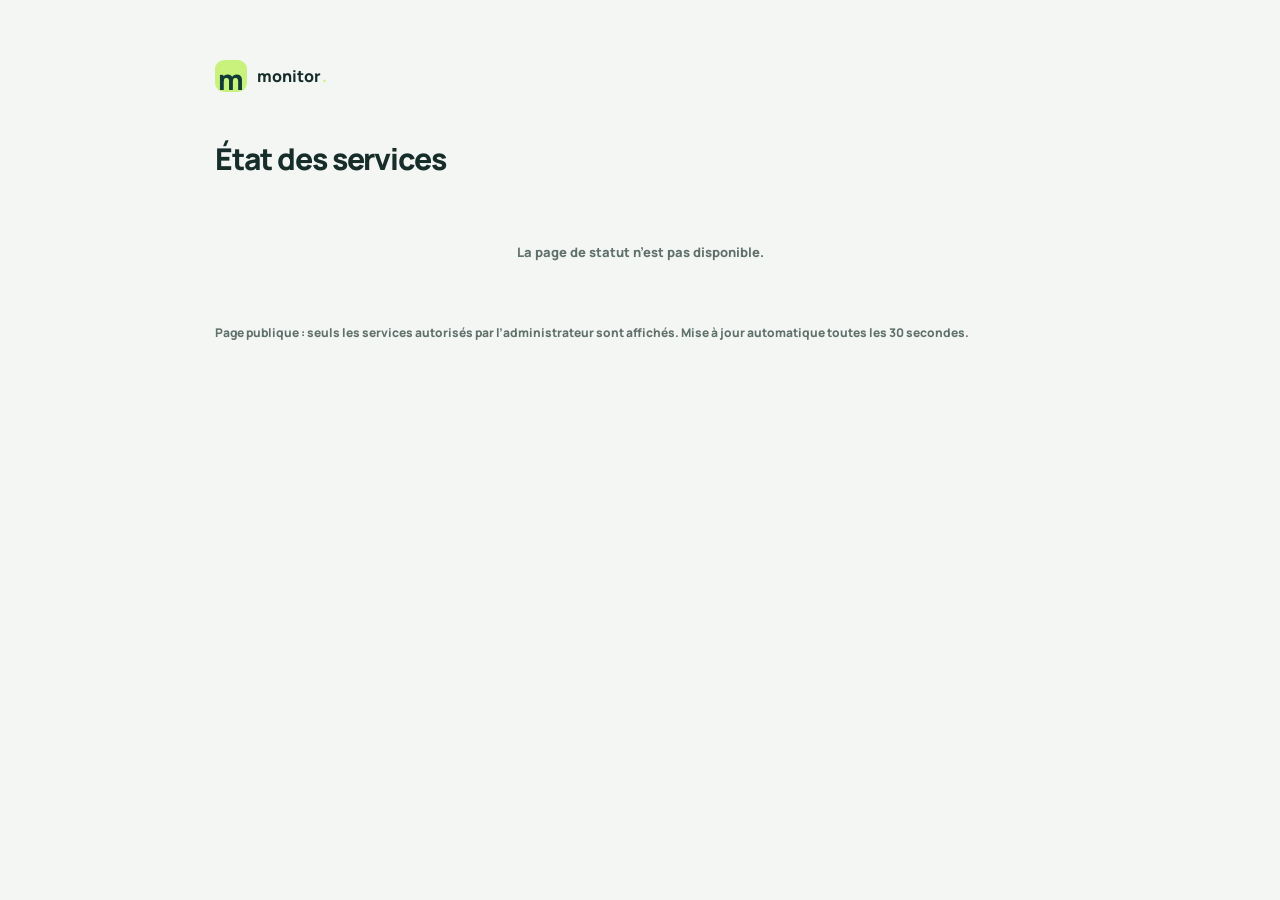
==== static/status.html @ 10bea9ff "Monitor Clubika: supervision of the server, containers, services and apps Private monitoring app (Fa" ====
<!doctype html>
<html lang="fr"><head><meta charset="utf-8"><meta name="viewport" content="width=device-width,initial-scale=1"><title>État des services · Clubika</title><link rel="icon" href="/static/mark.svg" type="image/svg+xml"><link rel="stylesheet" href="/static/style.css"><script src="/static/status.js" defer></script></head>
<body><main class="public-shell"><div class="public-brand"><span class="brand-mark">m</span> monitor<span class="brand-dot">.</span></div><h1 id="title">État des services</h1><div id="summary" class="notice" hidden></div><div id="list"><div class="empty">Chargement…</div></div><p>Page publique : seuls les services autorisés par l’administrateur sont affichés. Mise à jour automatique toutes les 30 secondes.</p></main></body></html>
---- static/style.css ----
@font-face{font-family:Manrope;src:url('/static/manrope.woff2') format('woff2');font-weight:200 800;font-display:swap}
:root{--bg:#f4f6f4;--surface:#fff;--text:#172d2a;--muted:#60716c;--line:#dce5df;--accent:#087559;--accent-soft:#e7f4ec;--red:#b93838;--red-soft:#fceaea;--amber:#8b5d05;--sidebar:#113a35;--radius:14px;color-scheme:light;font-family:Manrope,system-ui,sans-serif;font-size:14px;--chart:#087559;--chart2:#4d79bc}
:root[data-theme=dark]{--bg:#10211f;--surface:#172d29;--text:#e0ede5;--muted:#a2b8ad;--line:#30483e;--accent:#a9d978;--accent-soft:#294337;--red:#ffaaaa;--red-soft:#4d292b;--amber:#edc675;--sidebar:#0b1917;--chart:#a9d978;--chart2:#8cb3ee;color-scheme:dark}
*{box-sizing:border-box}body{margin:0;background:var(--bg);color:var(--text)}[hidden]{display:none!important}button,input,select,textarea{font:inherit}button,a,input,select,textarea{-webkit-tap-highlight-color:transparent}button,a{touch-action:manipulation}button{cursor:pointer}button:disabled{opacity:.5;cursor:wait}a{color:var(--accent);text-underline-offset:4px}::selection{background:#c9f27c;color:#113a35}*:focus-visible{outline:3px solid #5395d7;outline-offset:3px}input,textarea{caret-color:var(--accent)}*{scrollbar-width:thin;scrollbar-color:var(--muted) var(--bg)}h1,h2,h3,p{margin:0}h1,h2,h3{text-wrap:balance}h1{font-size:30px;letter-spacing:-.035em;font-weight:750;line-height:1.25}h2{font-size:18px;letter-spacing:-.02em}h3{font-size:15px}button{border:1px solid var(--line);background:var(--surface);color:var(--text);border-radius:8px;padding:9px 13px;display:inline-flex;align-items:center;gap:8px;font-weight:650;transition:background .15s}button:hover{background:var(--accent-soft)}button.primary,.primary{background:var(--accent);color:var(--surface);border-color:var(--accent)}:root[data-theme=dark] button.primary{color:#113a35}button.danger{color:var(--red)}svg.icon{width:19px;height:19px;fill:none;stroke:currentColor;stroke-width:1.7;stroke-linecap:round;stroke-linejoin:round;flex-shrink:0}.icon-button{padding:7px;border:0;background:transparent}.muted{color:var(--muted)}small{font-size:11px}.sidebar{width:232px;background:var(--sidebar);color:#c9dcd0;position:fixed;inset:0 auto 0 0;display:flex;flex-direction:column;padding:32px 18px 20px;z-index:30}.wordmark{font-size:29px;letter-spacing:-.035em;text-decoration:none;display:flex;align-items:center;color:#fff;font-weight:750;gap:10px}.brand-mark{display:inline-grid;place-items:center;background:#c9f27c;color:#123b35;width:32px;height:32px;border-radius:9px;font-size:28px;font-weight:800;letter-spacing:-.08em;padding-right:3px}.brand-dot{color:#c9f27c;margin-left:-9px}.workspace{display:flex;align-items:center;gap:11px;padding:14px 11px;margin:32px 0 24px;border:1px solid #3b5b50;border-radius:10px;font-weight:650}.workspace small{display:block;color:#a9c2b5;font-weight:400;margin-top:4px}.workspace-icon{background:#2d5147;width:31px;height:34px;display:grid;place-items:center;border-radius:6px;color:#c9f27c}.workspace .status-dot{margin-left:auto}nav{display:flex;flex-direction:column;gap:6px}.sidebar nav a,.sidebar-link,.sidebar-bottom>a{color:#b9d0c3;display:flex;align-items:center;gap:11px;text-decoration:none;border:0;padding:11px 12px;border-radius:7px;font-size:12px;background:transparent;font-weight:550}.sidebar a:hover,.sidebar-link:hover{background:#244c40;color:#fff}.sidebar a.active{background:#c9f27c;color:#183a2f;font-weight:750}.sidebar-bottom{margin-top:auto;padding-top:30px}.sidebar-link{width:100%}.host-stamp{display:flex;align-items:center;gap:8px;font-size:10px;margin:24px 12px 10px;padding-top:20px;border-top:1px solid #3b5b50;overflow-wrap:anywhere}.status-dot{width:7px;height:7px;border-radius:50%;background:#79bd70;display:inline-block;flex-shrink:0}.status-dot.bad{background:#ef8d8d}.main-shell{margin-left:232px}.topbar{height:76px;background:var(--surface);border-bottom:1px solid var(--line);padding:0 36px;display:flex;align-items:center;justify-content:space-between;gap:15px}.breadcrumb{font-size:12px;color:var(--muted);display:flex;gap:13px;align-items:center}.breadcrumb span:last-child{color:var(--text);font-weight:600}.topbar-right{display:flex;align-items:center;gap:22px}.connection{display:flex;align-items:center;gap:7px;color:var(--accent);font-size:11px}time{font-size:11px;color:var(--muted);font-variant-numeric:tabular-nums}.avatar{width:32px;height:32px;display:grid;place-items:center;background:var(--accent-soft);color:var(--accent);border-radius:50%;font-weight:700;font-size:12px}#menu{display:none}main{max-width:1600px;margin:auto;padding:34px 36px}.page-heading{display:flex;justify-content:space-between;align-items:center;gap:20px;margin-bottom:28px}.page-heading p{color:var(--muted);font-size:12px;margin-top:9px;line-height:1.6}.page-heading button{font-size:12px}#page-actions{display:flex;gap:8px;align-items:center}select{border:1px solid var(--line);border-radius:7px;background:var(--surface);padding:9px 10px;color:var(--text);max-width:100%}.health-strip{display:flex;gap:16px;align-items:center;padding:18px 22px;background:var(--accent-soft);border-radius:12px;margin-bottom:24px}.health-strip.warning{background:var(--red-soft)}.health-symbol{width:35px;height:35px;border-radius:50%;background:var(--accent);color:var(--surface);display:grid;place-items:center;flex-shrink:0}.health-strip.warning .health-symbol{background:var(--red)}.health-strip h2{font-size:14px}.health-strip p{font-size:11px;color:var(--muted);margin-top:4px}.health-strip .right{margin-left:auto;font-size:11px;color:var(--muted);white-space:nowrap}.metric-grid{display:grid;grid-template-columns:repeat(4,minmax(0,1fr));background:var(--surface);border:1px solid var(--line);border-radius:var(--radius);margin-bottom:24px}.metric{padding:21px 22px;border-right:1px solid var(--line);min-width:0}.metric:last-child{border:0}.metric-label{font-size:11px;color:var(--muted);display:flex;align-items:center;justify-content:space-between;gap:8px}.metric-value{font-size:29px;font-weight:750;letter-spacing:-.03em;font-variant-numeric:tabular-nums;margin:9px 0 5px;white-space:nowrap}.metric-value small{font-size:13px;font-weight:500;letter-spacing:0}.metric-note{font-size:10px;color:var(--muted);line-height:1.6}.meter{height:4px;background:var(--line);margin-top:14px;border-radius:3px;overflow:hidden}.meter span{display:block;height:100%;background:var(--accent);border-radius:3px}.meter span.high{background:var(--red)}.dashboard-grid{display:grid;grid-template-columns:minmax(0,1.45fr) minmax(300px,1fr);gap:24px;margin-bottom:24px}.panel{background:var(--surface);border:1px solid var(--line);border-radius:var(--radius);min-width:0;overflow:hidden}.panel-heading{display:flex;align-items:center;justify-content:space-between;gap:12px;padding:20px 22px 16px}.panel-heading h2{font-size:14px}.panel-heading a{font-size:10px;text-decoration:none}.panel-heading p{font-size:11px;color:var(--muted);margin-top:5px}.panel-heading .tag{font-size:10px}.chart-wrap{padding:0 18px 12px}.chart{width:100%;height:200px;display:block;overflow:visible}.chart text{fill:var(--muted);font-size:10px;font-family:inherit;font-variant-numeric:tabular-nums}.chart .grid-line{stroke:var(--line);stroke-width:1}.chart .plot{stroke:var(--chart);stroke-width:2;fill:none;stroke-linecap:round;stroke-linejoin:round}.chart .plot.secondary{stroke:var(--chart2)}.chart .area{fill:var(--accent-soft)}.legend{display:flex;gap:18px;align-items:center;font-size:10px;color:var(--muted);padding:0 22px 16px}.legend span{display:flex;align-items:center;gap:6px}.legend i{width:7px;height:7px;background:var(--chart);border-radius:2px}.legend span:last-child i{background:var(--chart2)}.mini-list{padding:0 22px}.mini-row{display:flex;align-items:center;gap:12px;padding:14px 0;border-top:1px solid var(--line);font-size:11px}.mini-row:first-child{border-top:0}.mini-row .right{margin-left:auto;white-space:nowrap;color:var(--muted);font-variant-numeric:tabular-nums}.mini-row strong{display:block;font-size:11px}.mini-row small{color:var(--muted);font-size:10px;display:block;margin-top:5px}.badge{display:inline-flex;align-items:center;gap:5px;background:var(--accent-soft);color:var(--accent);padding:4px 7px;border-radius:5px;font-size:10px;font-weight:650;white-space:nowrap}.badge.down{color:var(--red);background:var(--red-soft)}.badge.pending,.badge.maintenance{background:var(--bg);color:var(--amber)}.badge.paused{background:var(--bg);color:var(--muted)}.badge .status-dot{width:5px;height:5px;background:currentColor}.table-wrap{overflow:auto}.data-table{width:100%;border-collapse:collapse;text-align:left;white-space:nowrap;font-size:11px}.data-table th{font-size:10px;color:var(--muted);font-weight:500;padding:12px 20px;background:var(--bg);border-block:1px solid var(--line)}.data-table td{padding:16px 20px;border-bottom:1px solid var(--line);font-variant-numeric:tabular-nums}.data-table tr:last-child td{border-bottom:0}.data-table td small{display:block;margin-top:5px;color:var(--muted);font-size:10px;max-width:240px;overflow:hidden;text-overflow:ellipsis}.data-table tbody tr:hover{background:var(--bg)}.data-table .name-button{border:0;padding:0;font-size:11px;background:transparent;text-align:left;color:var(--text)}.name-button:hover{text-decoration:underline}.actions-cell{display:flex;gap:4px;align-items:center}.actions-cell button{font-size:10px;padding:5px 7px}.uptime-bar{display:flex;gap:2px;width:116px;height:19px;align-items:end}.uptime-bar i{flex:1;background:var(--accent);height:100%;border-radius:2px;opacity:.7}.uptime-bar i.bad{background:var(--red)}.uptime-bar i.unknown{background:var(--line)}.toolbar{display:flex;align-items:center;gap:12px;margin-bottom:20px;flex-wrap:wrap}.toolbar input{max-width:310px;margin:0}.toolbar .muted{font-size:11px;margin-left:auto}.empty{text-align:center;padding:48px 24px;color:var(--muted);font-size:13px;line-height:1.8}.empty svg{display:block;margin:0 auto 12px}.empty a{display:block}.notice{padding:13px 17px;background:var(--accent-soft);color:var(--accent);border-radius:9px;margin-bottom:18px;font-size:12px;line-height:1.7}.notice.error{background:var(--red-soft);color:var(--red)}.error{color:var(--red);font-size:12px;line-height:1.6}.split-grid{display:grid;grid-template-columns:repeat(2,minmax(0,1fr));gap:24px;margin-bottom:24px}.core-grid{display:grid;grid-template-columns:repeat(auto-fit,minmax(100px,1fr));gap:18px;padding:22px}.core-grid .meter{margin-top:8px}.core-grid span{font-size:11px;color:var(--muted)}.core-grid strong{float:right;color:var(--text);font-variant-numeric:tabular-nums}.spec-list{padding:4px 22px 20px}.spec-list>div{display:flex;justify-content:space-between;gap:20px;padding:12px 0;border-bottom:1px solid var(--line);font-size:11px}.spec-list>div:last-child{border:0}.spec-list span{color:var(--muted)}.spec-list strong{font-weight:600;overflow-wrap:anywhere;text-align:right}.disk-item{padding:0 22px 20px}.disk-item p{display:flex;justify-content:space-between;font-size:11px;margin-bottom:6px;gap:12px}.disk-item small{color:var(--muted)}label{display:flex;flex-direction:column;gap:7px;font-size:12px;font-weight:600;margin-bottom:17px}input,textarea{width:100%;padding:10px 12px;background:var(--surface);color:var(--text);border:1px solid var(--line);border-radius:7px;min-height:41px}input::placeholder,textarea::placeholder{color:var(--muted);opacity:1}input[type=checkbox]{width:16px;height:16px;min-height:0;accent-color:var(--accent)}label.check-label{flex-direction:row;align-items:center;font-weight:500}.form-grid{display:grid;grid-template-columns:repeat(2,minmax(0,1fr));gap:0 18px}.form-grid .full{grid-column:1/-1}.form-help{font-size:11px;color:var(--muted);line-height:1.7;margin:-6px 0 18px}.form-actions{display:flex;gap:10px;align-items:center;margin-top:10px}.settings-section{padding:22px;margin-bottom:24px}.settings-section h2{margin-bottom:8px}.settings-section>p{font-size:12px;color:var(--muted);margin-bottom:22px;line-height:1.7}.settings-section h3{margin:24px 0 16px;border-top:1px solid var(--line);padding-top:22px}.settings-columns{display:grid;grid-template-columns:minmax(0,1.5fr) minmax(260px,1fr);gap:24px}.settings-aside p{font-size:11px;line-height:1.8;margin-bottom:16px}.settings-aside a,.settings-aside button{font-size:11px;margin-bottom:10px}.button-link{display:inline-flex;gap:8px;align-items:center;text-decoration:none;border:1px solid var(--line);border-radius:7px;padding:9px 12px;color:var(--text);font-weight:600;background:var(--surface)}.button-link:hover{background:var(--accent-soft)}dialog{border:1px solid var(--line);border-radius:16px;padding:0;background:var(--surface);color:var(--text);width:650px;max-width:calc(100vw - 32px);max-height:90vh;box-shadow:0 20px 70px #00170f33}dialog::backdrop{background:#061f1aaa}.dialog-heading{display:flex;align-items:center;justify-content:space-between;padding:22px 24px;border-bottom:1px solid var(--line);position:sticky;top:0;background:var(--surface);z-index:1}#dialog-body{padding:24px}.detail-summary{display:flex;align-items:center;gap:16px;margin-bottom:20px}.detail-summary>div{flex:1}.detail-summary p{font-size:11px;color:var(--muted);margin-top:6px;overflow-wrap:anywhere}.detail-actions{display:flex;gap:8px;flex-wrap:wrap;margin:20px 0}.detail-actions button{font-size:11px}.code-value{font-family:monospace;overflow-wrap:anywhere;white-space:pre-wrap;background:var(--bg);padding:13px;border-radius:7px;font-size:11px;margin-bottom:15px;user-select:all}#toast{position:fixed;right:26px;bottom:24px;max-width:calc(100vw - 48px);background:var(--text);color:var(--surface);padding:14px 20px;border-radius:9px;z-index:100;font-size:12px;box-shadow:0 6px 26px #00170f26}footer{display:flex;gap:18px;align-items:center;font-size:10px;color:var(--muted);padding:30px 0 4px}footer a{margin-left:auto;text-decoration:none}footer span{font-size:9px}.login-view{display:grid;grid-template-columns:1fr 1fr;min-height:100vh}.login-brand{padding:60px 70px;background:#113a35;color:#f2f9ef;position:relative;display:flex;flex-direction:column;justify-content:center}.login-brand .wordmark{position:absolute;top:46px;left:70px}.login-brand h1{font-size:54px;font-weight:700;letter-spacing:-.04em;line-height:1.2;margin-bottom:25px}.login-brand p{font-size:14px;color:#b9d0c3;line-height:1.9;max-width:360px}.login-line{margin-top:60px;width:100%;max-width:500px}.login-line svg{width:100%;stroke:#c9f27c;fill:none;stroke-width:2}.login-brand>small{position:absolute;bottom:36px;left:70px;color:#b9d0c3;font-size:10px;letter-spacing:.12em}.login-form-wrap{display:flex;align-items:center;justify-content:center;padding:50px 30px}.login-form-wrap form{width:100%;max-width:350px}.login-form-wrap h2{font-size:26px}.login-form-wrap form>p:first-of-type{font-size:12px;margin:13px 0 34px;line-height:1.7}.login-form-wrap button{width:100%;justify-content:space-between;padding:12px 16px;margin-top:12px}.login-help{font-size:10px;color:var(--muted);text-align:center;margin-top:25px}.public-shell{max-width:900px;margin:0 auto;padding:60px 25px}.public-brand{display:flex;align-items:center;gap:10px;margin-bottom:48px;font-size:16px;font-weight:700}.public-shell h1{margin-bottom:15px}.public-shell .panel{margin-top:24px}.public-shell>p{color:var(--muted);font-size:12px;margin-top:12px}.public-shell footer{justify-content:space-between}.subheading{margin:28px 0 16px}.network-list{padding:0 22px}.network-list .mini-row strong{font-family:monospace}.group-label{background:var(--bg);padding:12px 20px;font-size:11px;font-weight:700}.log-message{white-space:normal;min-width:220px;max-width:700px;line-height:1.7}#incident-count:not(:empty){margin-left:auto;background:var(--red-soft);color:var(--red);border-radius:4px;font-size:10px;padding:2px 5px}.last-reading{font-size:10px;color:var(--muted);margin:5px 0 18px;font-variant-numeric:tabular-nums}@media(min-width:1500px){h1{font-size:34px}main{padding-top:40px}.chart{height:240px}}@media(max-width:1150px){.sidebar{width:205px;padding-inline:12px}.main-shell{margin-left:205px}.topbar{padding-inline:24px}main{padding:28px 24px}.dashboard-grid{grid-template-columns:minmax(0,1.2fr) minmax(270px,1fr);gap:18px}.metric{padding:18px 16px}.metric-value{font-size:24px}.settings-columns{grid-template-columns:1fr}.login-brand{padding-inline:40px}.login-brand .wordmark,.login-brand>small{left:40px}.login-brand h1{font-size:45px}}@media(max-width:850px){.sidebar{width:225px;transform:translateX(-100%);transition:transform .2s}.sidebar.open{transform:translateX(0);box-shadow:8px 0 40px #00170f44}.main-shell{margin-left:0}#menu{display:inline-flex}.topbar{height:64px;padding-inline:18px}.breadcrumb{margin-right:auto}.topbar-right{gap:12px}.topbar time{display:none}main{padding:26px 20px}.dashboard-grid{grid-template-columns:1fr 1fr;gap:16px}.metric-grid{margin-bottom:18px}.login-brand h1{font-size:36px}.login-brand{padding:40px 30px}.login-brand .wordmark,.login-brand>small{left:30px}}@media(max-width:600px){h1{font-size:26px}.topbar-right .connection{font-size:0}.topbar-right .connection .status-dot{width:8px;height:8px}.topbar{gap:10px}.breadcrumb{font-size:10px;gap:8px}.page-heading{align-items:flex-start;gap:16px;flex-direction:column;margin-bottom:20px}#page-actions{width:100%;justify-content:space-between}.metric-grid{grid-template-columns:1fr 1fr}.metric{border-bottom:1px solid var(--line);padding:18px}.metric:nth-child(2){border-right:0}.metric:nth-child(3){border-bottom:0}.metric-value{font-size:26px}.dashboard-grid,.split-grid{grid-template-columns:1fr;gap:18px}.health-strip{padding:15px;gap:12px}.health-strip .right{display:none}.panel-heading{padding:18px}.mini-list{padding:0 18px}.chart{height:190px}.panel-heading h2{font-size:13px}.form-grid{grid-template-columns:1fr}.form-grid .full{grid-column:auto}main{padding:24px 16px}.form-actions{flex-wrap:wrap}.settings-section{padding:18px}footer{flex-wrap:wrap;gap:10px;font-size:9px}footer span{order:3;flex-basis:100%}#dialog-body{padding:18px}.dialog-heading{padding:17px 18px}.login-view{grid-template-columns:1fr}.login-brand{min-height:250px;padding:90px 26px 30px;justify-content:flex-end}.login-brand .wordmark{top:25px;left:26px}.login-brand h1{font-size:32px;margin:0}.login-brand h1 br{display:none}.login-brand p,.login-line,.login-brand>small{display:none}.login-form-wrap{padding:40px 26px}.login-form-wrap h2{font-size:24px}.toolbar .muted{margin-left:0}.data-table td,.data-table th{padding:13px 16px}.chart-wrap{padding-inline:10px}}
@media(prefers-reduced-motion:reduce){*{transition:none!important;animation:none!important;scroll-behavior:auto!important}}
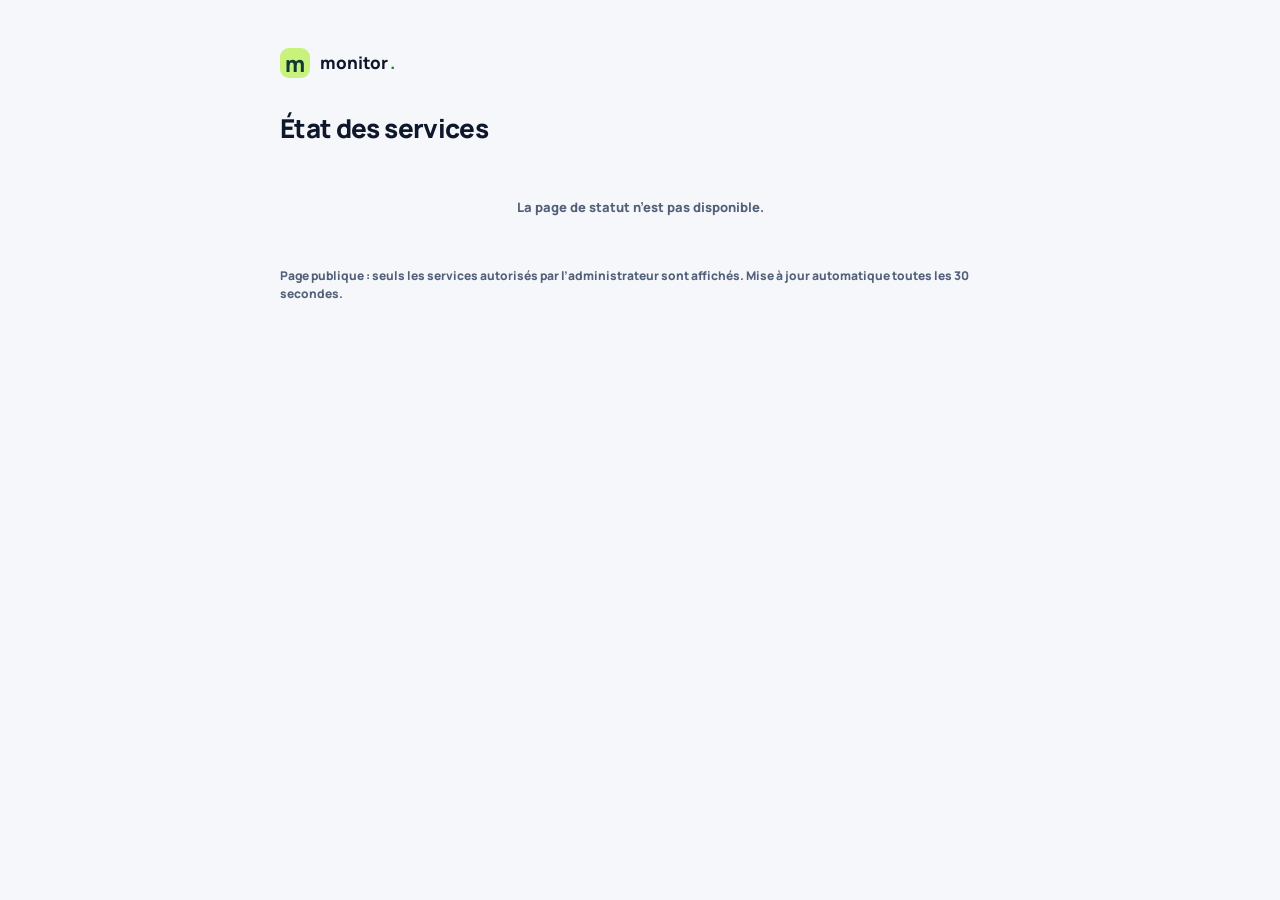
==== commit faacaa6a: "Refonte de l'interface : navigation regroupée, vue d'ensemble, projets, tableaux lisibles sur mobile" ====
--- a/static/status.html
+++ b/static/status.html
@@ -1,3 +1,3 @@
 <!doctype html>
-<html lang="fr"><head><meta charset="utf-8"><meta name="viewport" content="width=device-width,initial-scale=1"><title>État des services · Clubika</title><link rel="icon" href="/static/mark.svg" type="image/svg+xml"><link rel="stylesheet" href="/static/style.css"><script src="/static/status.js" defer></script></head>
+<html lang="fr"><head><meta charset="utf-8"><meta name="viewport" content="width=device-width,initial-scale=1"><title>État des services</title><link rel="icon" href="/static/mark.svg" type="image/svg+xml"><link rel="icon" href="/static/favicon-32.png" sizes="32x32" type="image/png"><link rel="icon" href="/favicon.ico" sizes="48x48"><link rel="stylesheet" href="/static/style.css?v=2"><script src="/static/status.js" defer></script></head>
 <body><main class="public-shell"><div class="public-brand"><span class="brand-mark">m</span> monitor<span class="brand-dot">.</span></div><h1 id="title">État des services</h1><div id="summary" class="notice" hidden></div><div id="list"><div class="empty">Chargement…</div></div><p>Page publique : seuls les services autorisés par l’administrateur sont affichés. Mise à jour automatique toutes les 30 secondes.</p></main></body></html>
--- a/static/style.css
+++ b/static/style.css
@@ -1,5 +1,346 @@
 @font-face{font-family:Manrope;src:url('/static/manrope.woff2') format('woff2');font-weight:200 800;font-display:swap}
-:root{--bg:#f4f6f4;--surface:#fff;--text:#172d2a;--muted:#60716c;--line:#dce5df;--accent:#087559;--accent-soft:#e7f4ec;--red:#b93838;--red-soft:#fceaea;--amber:#8b5d05;--sidebar:#113a35;--radius:14px;color-scheme:light;font-family:Manrope,system-ui,sans-serif;font-size:14px;--chart:#087559;--chart2:#4d79bc}
-:root[data-theme=dark]{--bg:#10211f;--surface:#172d29;--text:#e0ede5;--muted:#a2b8ad;--line:#30483e;--accent:#a9d978;--accent-soft:#294337;--red:#ffaaaa;--red-soft:#4d292b;--amber:#edc675;--sidebar:#0b1917;--chart:#a9d978;--chart2:#8cb3ee;color-scheme:dark}
-*{box-sizing:border-box}body{margin:0;background:var(--bg);color:var(--text)}[hidden]{display:none!important}button,input,select,textarea{font:inherit}button,a,input,select,textarea{-webkit-tap-highlight-color:transparent}button,a{touch-action:manipulation}button{cursor:pointer}button:disabled{opacity:.5;cursor:wait}a{color:var(--accent);text-underline-offset:4px}::selection{background:#c9f27c;color:#113a35}*:focus-visible{outline:3px solid #5395d7;outline-offset:3px}input,textarea{caret-color:var(--accent)}*{scrollbar-width:thin;scrollbar-color:var(--muted) var(--bg)}h1,h2,h3,p{margin:0}h1,h2,h3{text-wrap:balance}h1{font-size:30px;letter-spacing:-.035em;font-weight:750;line-height:1.25}h2{font-size:18px;letter-spacing:-.02em}h3{font-size:15px}button{border:1px solid var(--line);background:var(--surface);color:var(--text);border-radius:8px;padding:9px 13px;display:inline-flex;align-items:center;gap:8px;font-weight:650;transition:background .15s}button:hover{background:var(--accent-soft)}button.primary,.primary{background:var(--accent);color:var(--surface);border-color:var(--accent)}:root[data-theme=dark] button.primary{color:#113a35}button.danger{color:var(--red)}svg.icon{width:19px;height:19px;fill:none;stroke:currentColor;stroke-width:1.7;stroke-linecap:round;stroke-linejoin:round;flex-shrink:0}.icon-button{padding:7px;border:0;background:transparent}.muted{color:var(--muted)}small{font-size:11px}.sidebar{width:232px;background:var(--sidebar);color:#c9dcd0;position:fixed;inset:0 auto 0 0;display:flex;flex-direction:column;padding:32px 18px 20px;z-index:30}.wordmark{font-size:29px;letter-spacing:-.035em;text-decoration:none;display:flex;align-items:center;color:#fff;font-weight:750;gap:10px}.brand-mark{display:inline-grid;place-items:center;background:#c9f27c;color:#123b35;width:32px;height:32px;border-radius:9px;font-size:28px;font-weight:800;letter-spacing:-.08em;padding-right:3px}.brand-dot{color:#c9f27c;margin-left:-9px}.workspace{display:flex;align-items:center;gap:11px;padding:14px 11px;margin:32px 0 24px;border:1px solid #3b5b50;border-radius:10px;font-weight:650}.workspace small{display:block;color:#a9c2b5;font-weight:400;margin-top:4px}.workspace-icon{background:#2d5147;width:31px;height:34px;display:grid;place-items:center;border-radius:6px;color:#c9f27c}.workspace .status-dot{margin-left:auto}nav{display:flex;flex-direction:column;gap:6px}.sidebar nav a,.sidebar-link,.sidebar-bottom>a{color:#b9d0c3;display:flex;align-items:center;gap:11px;text-decoration:none;border:0;padding:11px 12px;border-radius:7px;font-size:12px;background:transparent;font-weight:550}.sidebar a:hover,.sidebar-link:hover{background:#244c40;color:#fff}.sidebar a.active{background:#c9f27c;color:#183a2f;font-weight:750}.sidebar-bottom{margin-top:auto;padding-top:30px}.sidebar-link{width:100%}.host-stamp{display:flex;align-items:center;gap:8px;font-size:10px;margin:24px 12px 10px;padding-top:20px;border-top:1px solid #3b5b50;overflow-wrap:anywhere}.status-dot{width:7px;height:7px;border-radius:50%;background:#79bd70;display:inline-block;flex-shrink:0}.status-dot.bad{background:#ef8d8d}.main-shell{margin-left:232px}.topbar{height:76px;background:var(--surface);border-bottom:1px solid var(--line);padding:0 36px;display:flex;align-items:center;justify-content:space-between;gap:15px}.breadcrumb{font-size:12px;color:var(--muted);display:flex;gap:13px;align-items:center}.breadcrumb span:last-child{color:var(--text);font-weight:600}.topbar-right{display:flex;align-items:center;gap:22px}.connection{display:flex;align-items:center;gap:7px;color:var(--accent);font-size:11px}time{font-size:11px;color:var(--muted);font-variant-numeric:tabular-nums}.avatar{width:32px;height:32px;display:grid;place-items:center;background:var(--accent-soft);color:var(--accent);border-radius:50%;font-weight:700;font-size:12px}#menu{display:none}main{max-width:1600px;margin:auto;padding:34px 36px}.page-heading{display:flex;justify-content:space-between;align-items:center;gap:20px;margin-bottom:28px}.page-heading p{color:var(--muted);font-size:12px;margin-top:9px;line-height:1.6}.page-heading button{font-size:12px}#page-actions{display:flex;gap:8px;align-items:center}select{border:1px solid var(--line);border-radius:7px;background:var(--surface);padding:9px 10px;color:var(--text);max-width:100%}.health-strip{display:flex;gap:16px;align-items:center;padding:18px 22px;background:var(--accent-soft);border-radius:12px;margin-bottom:24px}.health-strip.warning{background:var(--red-soft)}.health-symbol{width:35px;height:35px;border-radius:50%;background:var(--accent);color:var(--surface);display:grid;place-items:center;flex-shrink:0}.health-strip.warning .health-symbol{background:var(--red)}.health-strip h2{font-size:14px}.health-strip p{font-size:11px;color:var(--muted);margin-top:4px}.health-strip .right{margin-left:auto;font-size:11px;color:var(--muted);white-space:nowrap}.metric-grid{display:grid;grid-template-columns:repeat(4,minmax(0,1fr));background:var(--surface);border:1px solid var(--line);border-radius:var(--radius);margin-bottom:24px}.metric{padding:21px 22px;border-right:1px solid var(--line);min-width:0}.metric:last-child{border:0}.metric-label{font-size:11px;color:var(--muted);display:flex;align-items:center;justify-content:space-between;gap:8px}.metric-value{font-size:29px;font-weight:750;letter-spacing:-.03em;font-variant-numeric:tabular-nums;margin:9px 0 5px;white-space:nowrap}.metric-value small{font-size:13px;font-weight:500;letter-spacing:0}.metric-note{font-size:10px;color:var(--muted);line-height:1.6}.meter{height:4px;background:var(--line);margin-top:14px;border-radius:3px;overflow:hidden}.meter span{display:block;height:100%;background:var(--accent);border-radius:3px}.meter span.high{background:var(--red)}.dashboard-grid{display:grid;grid-template-columns:minmax(0,1.45fr) minmax(300px,1fr);gap:24px;margin-bottom:24px}.panel{background:var(--surface);border:1px solid var(--line);border-radius:var(--radius);min-width:0;overflow:hidden}.panel-heading{display:flex;align-items:center;justify-content:space-between;gap:12px;padding:20px 22px 16px}.panel-heading h2{font-size:14px}.panel-heading a{font-size:10px;text-decoration:none}.panel-heading p{font-size:11px;color:var(--muted);margin-top:5px}.panel-heading .tag{font-size:10px}.chart-wrap{padding:0 18px 12px}.chart{width:100%;height:200px;display:block;overflow:visible}.chart text{fill:var(--muted);font-size:10px;font-family:inherit;font-variant-numeric:tabular-nums}.chart .grid-line{stroke:var(--line);stroke-width:1}.chart .plot{stroke:var(--chart);stroke-width:2;fill:none;stroke-linecap:round;stroke-linejoin:round}.chart .plot.secondary{stroke:var(--chart2)}.chart .area{fill:var(--accent-soft)}.legend{display:flex;gap:18px;align-items:center;font-size:10px;color:var(--muted);padding:0 22px 16px}.legend span{display:flex;align-items:center;gap:6px}.legend i{width:7px;height:7px;background:var(--chart);border-radius:2px}.legend span:last-child i{background:var(--chart2)}.mini-list{padding:0 22px}.mini-row{display:flex;align-items:center;gap:12px;padding:14px 0;border-top:1px solid var(--line);font-size:11px}.mini-row:first-child{border-top:0}.mini-row .right{margin-left:auto;white-space:nowrap;color:var(--muted);font-variant-numeric:tabular-nums}.mini-row strong{display:block;font-size:11px}.mini-row small{color:var(--muted);font-size:10px;display:block;margin-top:5px}.badge{display:inline-flex;align-items:center;gap:5px;background:var(--accent-soft);color:var(--accent);padding:4px 7px;border-radius:5px;font-size:10px;font-weight:650;white-space:nowrap}.badge.down{color:var(--red);background:var(--red-soft)}.badge.pending,.badge.maintenance{background:var(--bg);color:var(--amber)}.badge.paused{background:var(--bg);color:var(--muted)}.badge .status-dot{width:5px;height:5px;background:currentColor}.table-wrap{overflow:auto}.data-table{width:100%;border-collapse:collapse;text-align:left;white-space:nowrap;font-size:11px}.data-table th{font-size:10px;color:var(--muted);font-weight:500;padding:12px 20px;background:var(--bg);border-block:1px solid var(--line)}.data-table td{padding:16px 20px;border-bottom:1px solid var(--line);font-variant-numeric:tabular-nums}.data-table tr:last-child td{border-bottom:0}.data-table td small{display:block;margin-top:5px;color:var(--muted);font-size:10px;max-width:240px;overflow:hidden;text-overflow:ellipsis}.data-table tbody tr:hover{background:var(--bg)}.data-table .name-button{border:0;padding:0;font-size:11px;background:transparent;text-align:left;color:var(--text)}.name-button:hover{text-decoration:underline}.actions-cell{display:flex;gap:4px;align-items:center}.actions-cell button{font-size:10px;padding:5px 7px}.uptime-bar{display:flex;gap:2px;width:116px;height:19px;align-items:end}.uptime-bar i{flex:1;background:var(--accent);height:100%;border-radius:2px;opacity:.7}.uptime-bar i.bad{background:var(--red)}.uptime-bar i.unknown{background:var(--line)}.toolbar{display:flex;align-items:center;gap:12px;margin-bottom:20px;flex-wrap:wrap}.toolbar input{max-width:310px;margin:0}.toolbar .muted{font-size:11px;margin-left:auto}.empty{text-align:center;padding:48px 24px;color:var(--muted);font-size:13px;line-height:1.8}.empty svg{display:block;margin:0 auto 12px}.empty a{display:block}.notice{padding:13px 17px;background:var(--accent-soft);color:var(--accent);border-radius:9px;margin-bottom:18px;font-size:12px;line-height:1.7}.notice.error{background:var(--red-soft);color:var(--red)}.error{color:var(--red);font-size:12px;line-height:1.6}.split-grid{display:grid;grid-template-columns:repeat(2,minmax(0,1fr));gap:24px;margin-bottom:24px}.core-grid{display:grid;grid-template-columns:repeat(auto-fit,minmax(100px,1fr));gap:18px;padding:22px}.core-grid .meter{margin-top:8px}.core-grid span{font-size:11px;color:var(--muted)}.core-grid strong{float:right;color:var(--text);font-variant-numeric:tabular-nums}.spec-list{padding:4px 22px 20px}.spec-list>div{display:flex;justify-content:space-between;gap:20px;padding:12px 0;border-bottom:1px solid var(--line);font-size:11px}.spec-list>div:last-child{border:0}.spec-list span{color:var(--muted)}.spec-list strong{font-weight:600;overflow-wrap:anywhere;text-align:right}.disk-item{padding:0 22px 20px}.disk-item p{display:flex;justify-content:space-between;font-size:11px;margin-bottom:6px;gap:12px}.disk-item small{color:var(--muted)}label{display:flex;flex-direction:column;gap:7px;font-size:12px;font-weight:600;margin-bottom:17px}input,textarea{width:100%;padding:10px 12px;background:var(--surface);color:var(--text);border:1px solid var(--line);border-radius:7px;min-height:41px}input::placeholder,textarea::placeholder{color:var(--muted);opacity:1}input[type=checkbox]{width:16px;height:16px;min-height:0;accent-color:var(--accent)}label.check-label{flex-direction:row;align-items:center;font-weight:500}.form-grid{display:grid;grid-template-columns:repeat(2,minmax(0,1fr));gap:0 18px}.form-grid .full{grid-column:1/-1}.form-help{font-size:11px;color:var(--muted);line-height:1.7;margin:-6px 0 18px}.form-actions{display:flex;gap:10px;align-items:center;margin-top:10px}.settings-section{padding:22px;margin-bottom:24px}.settings-section h2{margin-bottom:8px}.settings-section>p{font-size:12px;color:var(--muted);margin-bottom:22px;line-height:1.7}.settings-section h3{margin:24px 0 16px;border-top:1px solid var(--line);padding-top:22px}.settings-columns{display:grid;grid-template-columns:minmax(0,1.5fr) minmax(260px,1fr);gap:24px}.settings-aside p{font-size:11px;line-height:1.8;margin-bottom:16px}.settings-aside a,.settings-aside button{font-size:11px;margin-bottom:10px}.button-link{display:inline-flex;gap:8px;align-items:center;text-decoration:none;border:1px solid var(--line);border-radius:7px;padding:9px 12px;color:var(--text);font-weight:600;background:var(--surface)}.button-link:hover{background:var(--accent-soft)}dialog{border:1px solid var(--line);border-radius:16px;padding:0;background:var(--surface);color:var(--text);width:650px;max-width:calc(100vw - 32px);max-height:90vh;box-shadow:0 20px 70px #00170f33}dialog::backdrop{background:#061f1aaa}.dialog-heading{display:flex;align-items:center;justify-content:space-between;padding:22px 24px;border-bottom:1px solid var(--line);position:sticky;top:0;background:var(--surface);z-index:1}#dialog-body{padding:24px}.detail-summary{display:flex;align-items:center;gap:16px;margin-bottom:20px}.detail-summary>div{flex:1}.detail-summary p{font-size:11px;color:var(--muted);margin-top:6px;overflow-wrap:anywhere}.detail-actions{display:flex;gap:8px;flex-wrap:wrap;margin:20px 0}.detail-actions button{font-size:11px}.code-value{font-family:monospace;overflow-wrap:anywhere;white-space:pre-wrap;background:var(--bg);padding:13px;border-radius:7px;font-size:11px;margin-bottom:15px;user-select:all}#toast{position:fixed;right:26px;bottom:24px;max-width:calc(100vw - 48px);background:var(--text);color:var(--surface);padding:14px 20px;border-radius:9px;z-index:100;font-size:12px;box-shadow:0 6px 26px #00170f26}footer{display:flex;gap:18px;align-items:center;font-size:10px;color:var(--muted);padding:30px 0 4px}footer a{margin-left:auto;text-decoration:none}footer span{font-size:9px}.login-view{display:grid;grid-template-columns:1fr 1fr;min-height:100vh}.login-brand{padding:60px 70px;background:#113a35;color:#f2f9ef;position:relative;display:flex;flex-direction:column;justify-content:center}.login-brand .wordmark{position:absolute;top:46px;left:70px}.login-brand h1{font-size:54px;font-weight:700;letter-spacing:-.04em;line-height:1.2;margin-bottom:25px}.login-brand p{font-size:14px;color:#b9d0c3;line-height:1.9;max-width:360px}.login-line{margin-top:60px;width:100%;max-width:500px}.login-line svg{width:100%;stroke:#c9f27c;fill:none;stroke-width:2}.login-brand>small{position:absolute;bottom:36px;left:70px;color:#b9d0c3;font-size:10px;letter-spacing:.12em}.login-form-wrap{display:flex;align-items:center;justify-content:center;padding:50px 30px}.login-form-wrap form{width:100%;max-width:350px}.login-form-wrap h2{font-size:26px}.login-form-wrap form>p:first-of-type{font-size:12px;margin:13px 0 34px;line-height:1.7}.login-form-wrap button{width:100%;justify-content:space-between;padding:12px 16px;margin-top:12px}.login-help{font-size:10px;color:var(--muted);text-align:center;margin-top:25px}.public-shell{max-width:900px;margin:0 auto;padding:60px 25px}.public-brand{display:flex;align-items:center;gap:10px;margin-bottom:48px;font-size:16px;font-weight:700}.public-shell h1{margin-bottom:15px}.public-shell .panel{margin-top:24px}.public-shell>p{color:var(--muted);font-size:12px;margin-top:12px}.public-shell footer{justify-content:space-between}.subheading{margin:28px 0 16px}.network-list{padding:0 22px}.network-list .mini-row strong{font-family:monospace}.group-label{background:var(--bg);padding:12px 20px;font-size:11px;font-weight:700}.log-message{white-space:normal;min-width:220px;max-width:700px;line-height:1.7}#incident-count:not(:empty){margin-left:auto;background:var(--red-soft);color:var(--red);border-radius:4px;font-size:10px;padding:2px 5px}.last-reading{font-size:10px;color:var(--muted);margin:5px 0 18px;font-variant-numeric:tabular-nums}@media(min-width:1500px){h1{font-size:34px}main{padding-top:40px}.chart{height:240px}}@media(max-width:1150px){.sidebar{width:205px;padding-inline:12px}.main-shell{margin-left:205px}.topbar{padding-inline:24px}main{padding:28px 24px}.dashboard-grid{grid-template-columns:minmax(0,1.2fr) minmax(270px,1fr);gap:18px}.metric{padding:18px 16px}.metric-value{font-size:24px}.settings-columns{grid-template-columns:1fr}.login-brand{padding-inline:40px}.login-brand .wordmark,.login-brand>small{left:40px}.login-brand h1{font-size:45px}}@media(max-width:850px){.sidebar{width:225px;transform:translateX(-100%);transition:transform .2s}.sidebar.open{transform:translateX(0);box-shadow:8px 0 40px #00170f44}.main-shell{margin-left:0}#menu{display:inline-flex}.topbar{height:64px;padding-inline:18px}.breadcrumb{margin-right:auto}.topbar-right{gap:12px}.topbar time{display:none}main{padding:26px 20px}.dashboard-grid{grid-template-columns:1fr 1fr;gap:16px}.metric-grid{margin-bottom:18px}.login-brand h1{font-size:36px}.login-brand{padding:40px 30px}.login-brand .wordmark,.login-brand>small{left:30px}}@media(max-width:600px){h1{font-size:26px}.topbar-right .connection{font-size:0}.topbar-right .connection .status-dot{width:8px;height:8px}.topbar{gap:10px}.breadcrumb{font-size:10px;gap:8px}.page-heading{align-items:flex-start;gap:16px;flex-direction:column;margin-bottom:20px}#page-actions{width:100%;justify-content:space-between}.metric-grid{grid-template-columns:1fr 1fr}.metric{border-bottom:1px solid var(--line);padding:18px}.metric:nth-child(2){border-right:0}.metric:nth-child(3){border-bottom:0}.metric-value{font-size:26px}.dashboard-grid,.split-grid{grid-template-columns:1fr;gap:18px}.health-strip{padding:15px;gap:12px}.health-strip .right{display:none}.panel-heading{padding:18px}.mini-list{padding:0 18px}.chart{height:190px}.panel-heading h2{font-size:13px}.form-grid{grid-template-columns:1fr}.form-grid .full{grid-column:auto}main{padding:24px 16px}.form-actions{flex-wrap:wrap}.settings-section{padding:18px}footer{flex-wrap:wrap;gap:10px;font-size:9px}footer span{order:3;flex-basis:100%}#dialog-body{padding:18px}.dialog-heading{padding:17px 18px}.login-view{grid-template-columns:1fr}.login-brand{min-height:250px;padding:90px 26px 30px;justify-content:flex-end}.login-brand .wordmark{top:25px;left:26px}.login-brand h1{font-size:32px;margin:0}.login-brand h1 br{display:none}.login-brand p,.login-line,.login-brand>small{display:none}.login-form-wrap{padding:40px 26px}.login-form-wrap h2{font-size:24px}.toolbar .muted{margin-left:0}.data-table td,.data-table th{padding:13px 16px}.chart-wrap{padding-inline:10px}}
+
+/* ---------- Jetons ---------- */
+:root{
+  --bg:#f5f7fa;--surface:#fff;--surface-2:#f1f4f8;--text:#0f172a;--muted:#526079;--line:#e1e7ef;
+  --accent:#15803d;--accent-soft:#e6f6ec;--on-accent:#fff;--red:#b91c1c;--red-soft:#fdecec;--amber:#8a5300;--amber-soft:#fdf3e1;
+  --chart:#15803d;--chart2:#2563eb;--ring:#2563eb;--shadow:0 1px 2px #0f172a0d,0 4px 16px #0f172a0a;
+  --radius:14px;--side:240px;
+  color-scheme:light;font-family:Manrope,system-ui,sans-serif;font-size:14px
+}
+:root[data-theme=dark]{
+  --bg:#0a0f1c;--surface:#121a2b;--surface-2:#192338;--text:#e8edf6;--muted:#9fadc4;--line:#243049;
+  --accent:#4ade80;--accent-soft:#12301f;--on-accent:#04210f;--red:#fca5a5;--red-soft:#3b1a20;--amber:#fbbf24;--amber-soft:#35280d;
+  --chart:#4ade80;--chart2:#60a5fa;--ring:#60a5fa;--shadow:0 1px 2px #0006;
+  color-scheme:dark
+}
+
+/* ---------- Base ---------- */
+*{box-sizing:border-box}
+body{margin:0;background:var(--bg);color:var(--text);line-height:1.5;-webkit-font-smoothing:antialiased}
+[hidden]{display:none!important}
+h1,h2,h3,p{margin:0}
+h1,h2,h3{text-wrap:balance;line-height:1.3}
+h1{font-size:26px;font-weight:800;letter-spacing:-.025em}
+h2{font-size:15px;font-weight:700;letter-spacing:-.01em}
+h3{font-size:14px}
+a{color:var(--accent);text-underline-offset:3px}
+small{font-size:12px}
+*{scrollbar-width:thin;scrollbar-color:var(--line) transparent}
+*:focus-visible{outline:2px solid var(--ring);outline-offset:2px}
+.muted{color:var(--muted)}
+.bad{color:var(--red)}
+.error{color:var(--red);font-size:13px}
+.skip{position:absolute;left:-999px}
+.skip:focus{left:12px;top:12px;z-index:200;background:var(--surface);padding:10px 14px;border-radius:8px}
+
+/* ---------- Contrôles ---------- */
+button,input,select,textarea{font:inherit;color:var(--text)}
+button,.button-link{display:inline-flex;align-items:center;justify-content:center;gap:7px;min-height:36px;padding:7px 13px;border:1px solid var(--line);border-radius:9px;background:var(--surface);color:var(--text);font-size:13px;font-weight:600;text-decoration:none;cursor:pointer;touch-action:manipulation;transition:background .15s,border-color .15s}
+button:hover,.button-link:hover{background:var(--surface-2);border-color:var(--muted)}
+button:disabled{opacity:.5;cursor:wait}
+button.primary,.primary{background:var(--accent);border-color:var(--accent);color:var(--on-accent)}
+button.primary:hover{background:var(--accent);filter:brightness(1.08)}
+button.danger{color:var(--red)}
+button.danger:hover{background:var(--red-soft);border-color:var(--red)}
+.icon-button{padding:8px;min-width:40px;min-height:40px;border:0;background:transparent}
+svg.icon{width:18px;height:18px;flex-shrink:0;fill:none;stroke:currentColor;stroke-width:1.8;stroke-linecap:round;stroke-linejoin:round}
+label{display:flex;flex-direction:column;gap:6px;margin-bottom:16px;font-size:13px;font-weight:600}
+input,textarea,select{padding:8px 12px;min-height:40px;max-width:100%;border:1px solid var(--line);border-radius:9px;background:var(--surface)}
+input,textarea{width:100%}
+input:hover,select:hover,textarea:hover{border-color:var(--muted)}
+input::placeholder,textarea::placeholder{color:var(--muted);opacity:1}
+input[type=checkbox]{width:17px;height:17px;min-height:0;padding:0;accent-color:var(--accent)}
+label.check-label{flex-direction:row;align-items:center;font-weight:500}
+fieldset{border:1px solid var(--line);border-radius:10px;padding:10px 14px;margin:0 0 16px;max-height:220px;overflow:auto}
+legend{font-size:13px;font-weight:600;padding:0 4px}
+fieldset .check-label{margin-bottom:6px}
+
+/* ---------- Coque ---------- */
+.sidebar{position:fixed;inset:0 auto 0 0;z-index:40;width:var(--side);display:flex;flex-direction:column;padding:18px 12px 12px;background:var(--surface);border-right:1px solid var(--line)}
+.wordmark{display:flex;align-items:center;gap:9px;padding:0 8px;color:var(--text);font-size:20px;font-weight:800;letter-spacing:-.03em;text-decoration:none}
+.brand-mark{display:inline-grid;place-items:center;width:30px;height:30px;padding:0 2px 3px 0;border-radius:9px;background:#c9f27c;color:#113a35;font-size:22px;font-weight:800;letter-spacing:-.08em}
+.brand-dot{color:var(--accent);margin-left:-8px}
+.workspace{display:flex;align-items:center;gap:10px;margin:16px 0 6px;padding:10px;border:1px solid var(--line);border-radius:11px;background:var(--surface-2);font-weight:700;font-size:13px;min-width:0}
+.workspace small{display:block;color:var(--muted);font-weight:500;font-size:11px}
+.workspace-icon{display:grid;place-items:center;width:32px;height:32px;border-radius:8px;background:var(--accent-soft);color:var(--accent)}
+.workspace .status-dot{margin-left:auto}
+.sidebar nav{flex:1;min-height:0;overflow-y:auto;display:flex;flex-direction:column;gap:2px;padding-right:2px}
+.nav-label{margin:14px 10px 4px;color:var(--muted);font-size:11px;font-weight:700}
+.sidebar nav a,.sidebar-link,.sidebar-bottom>a{display:flex;align-items:center;justify-content:flex-start;gap:11px;width:100%;min-height:34px;padding:6px 10px;border:0;border-radius:8px;background:transparent;color:var(--muted);font-size:13px;font-weight:600;text-decoration:none}
+.sidebar nav a:hover,.sidebar-link:hover,.sidebar-bottom>a:hover{background:var(--surface-2);color:var(--text)}
+.sidebar a.active{background:var(--accent-soft);color:var(--accent)}
+#incident-count:not(:empty){margin-left:auto;min-width:20px;padding:0 6px;border-radius:99px;background:var(--red-soft);color:var(--red);font-size:11px;font-weight:700;text-align:center}
+.sidebar-bottom{flex-shrink:0;border-top:1px solid var(--line);padding-top:8px;margin-top:8px}
+.host-stamp{display:flex;align-items:center;gap:8px;padding:6px 10px;color:var(--muted);font-size:12px;overflow-wrap:anywhere}
+.status-dot{display:inline-block;width:8px;height:8px;flex-shrink:0;border-radius:50%;background:var(--accent)}
+.status-dot.bad{background:var(--red)}
+.main-shell{margin-left:var(--side)}
+.topbar{position:sticky;top:0;z-index:20;display:flex;align-items:center;justify-content:space-between;gap:14px;height:58px;padding:0 28px;background:color-mix(in srgb,var(--bg) 88%,transparent);backdrop-filter:blur(8px);border-bottom:1px solid var(--line)}
+.breadcrumb{display:flex;align-items:center;gap:9px;min-width:0;color:var(--muted);font-size:13px;margin-right:auto;white-space:nowrap;overflow:hidden}
+.breadcrumb span:last-child{color:var(--text);font-weight:700}
+.topbar-right{display:flex;align-items:center;gap:16px}
+.connection{display:inline-flex;align-items:center;gap:7px;padding:4px 10px;border-radius:99px;background:var(--accent-soft);color:var(--accent);font-size:12px;font-weight:700;white-space:pre}
+time{color:var(--muted);font-size:12px;font-variant-numeric:tabular-nums}
+.avatar{display:grid;place-items:center;width:30px;height:30px;border-radius:50%;background:var(--surface-2);border:1px solid var(--line);font-size:12px;font-weight:700}
+#menu,.tabbar,.scrim{display:none}
+main{max-width:1500px;margin:0 auto;padding:26px 28px}
+.page-heading{display:flex;align-items:flex-end;justify-content:space-between;gap:16px;margin-bottom:20px}
+.page-heading p{margin-top:4px;color:var(--muted);font-size:13px}
+#page-actions{display:flex;gap:8px;align-items:center}
+footer{display:flex;flex-wrap:wrap;gap:14px;align-items:center;padding:30px 0 4px;color:var(--muted);font-size:12px}
+footer a{margin-left:auto}
+
+/* ---------- Blocs ---------- */
+.panel,.metric,.tile{background:var(--surface);border:1px solid var(--line);border-radius:var(--radius);box-shadow:var(--shadow);min-width:0}
+.panel{overflow:hidden}
+.panel-heading{display:flex;align-items:center;justify-content:space-between;gap:12px;padding:16px 18px 12px}
+.panel-heading p{margin-top:2px;color:var(--muted);font-size:12px;overflow-wrap:anywhere}
+.panel-heading a{font-size:13px;font-weight:600;text-decoration:none;white-space:nowrap}
+.panel+.panel,.panel+.split-grid,.split-grid+.panel,.dashboard-grid+.panel{margin-top:16px}
+.split-grid>.panel,.dashboard-grid>.panel{margin-top:0}
+.split-grid,.dashboard-grid{display:grid;gap:16px;margin-bottom:16px;align-items:start}
+.split-grid{grid-template-columns:repeat(2,minmax(0,1fr))}
+.dashboard-grid{grid-template-columns:minmax(0,1.6fr) minmax(0,1fr)}
+.health-strip{display:flex;align-items:center;gap:14px;margin-bottom:16px;padding:16px 18px;border:1px solid color-mix(in srgb,var(--accent) 35%,transparent);border-radius:var(--radius);background:var(--accent-soft)}
+.health-strip.warning{border-color:color-mix(in srgb,var(--red) 40%,transparent);background:var(--red-soft)}
+.health-symbol{display:grid;place-items:center;width:40px;height:40px;flex-shrink:0;border-radius:12px;background:var(--accent);color:var(--on-accent)}
+.health-strip.warning .health-symbol{background:var(--red);color:var(--surface)}
+.health-strip h2{font-size:17px}
+.health-strip p{color:var(--muted);font-size:13px}
+.health-strip .right{margin-left:auto;color:var(--muted);font-size:12px;white-space:nowrap}
+.metric-grid{display:grid;grid-template-columns:repeat(4,minmax(0,1fr));gap:16px;margin-bottom:16px}
+.metric{padding:16px 18px;overflow:hidden}
+.metric-label{color:var(--muted);font-size:13px;font-weight:600}
+.metric-value{margin:2px 0;font-size:30px;font-weight:800;letter-spacing:-.03em;font-variant-numeric:tabular-nums;white-space:nowrap}
+.metric-value small{font-size:14px;font-weight:600;letter-spacing:0}
+.metric-value.net{font-size:22px;line-height:45px}
+.metric-note{color:var(--muted);font-size:12px}
+.meter{height:6px;margin-top:12px;border-radius:99px;background:var(--surface-2);overflow:hidden}
+.meter span{display:block;height:100%;border-radius:99px;background:var(--accent)}
+.meter span.high{background:var(--red)}
+.tile-grid{display:grid;grid-template-columns:repeat(auto-fill,minmax(190px,1fr));gap:10px;padding:0 18px 18px}
+.tile{display:flex;flex-direction:column;align-items:flex-start;justify-content:flex-start;gap:6px;padding:12px;box-shadow:none;text-align:left;font-weight:500}
+button.tile{background:var(--surface)}
+.tile strong{font-size:14px;overflow-wrap:anywhere}
+.tile small{color:var(--muted)}
+.tile.is-down{border-color:var(--red);background:var(--red-soft)}
+
+/* ---------- Projets ---------- */
+.project-grid{display:grid;grid-template-columns:repeat(auto-fill,minmax(310px,1fr));gap:16px;margin-bottom:16px}
+.project-grid .panel{display:flex;flex-direction:column;margin:0}
+.project-grid .panel.is-down{border-color:var(--red)}
+.project-grid .spec-list{flex:1}
+.project-grid .detail-actions{margin:0;padding:0 18px 16px}
+
+/* ---------- Graphiques ---------- */
+.chart-wrap{padding:0 14px 10px}
+.chart{display:block;width:100%;height:200px;overflow:visible}
+.chart text{fill:var(--muted);font-family:inherit;font-size:11px;font-variant-numeric:tabular-nums}
+.chart .grid-line{stroke:var(--line);stroke-width:1;stroke-dasharray:3 4}
+.chart .plot{fill:none;stroke:var(--chart);stroke-width:2.2;stroke-linecap:round;stroke-linejoin:round;vector-effect:non-scaling-stroke}
+.chart .plot.secondary{stroke:var(--chart2)}
+.chart .area{fill:var(--chart);opacity:.1}
+.legend{display:flex;flex-wrap:wrap;gap:16px;padding:0 18px 14px;color:var(--muted);font-size:12px}
+.legend span{display:flex;align-items:center;gap:6px}
+.legend i{width:10px;height:3px;border-radius:2px;background:var(--chart)}
+.legend span:last-child:not(:first-child) i{background:var(--chart2)}
+
+/* ---------- Listes et tableaux ---------- */
+.mini-list,.network-list{padding:0 18px 6px}
+.mini-row{display:flex;align-items:center;gap:12px;padding:11px 0;border-top:1px solid var(--line);font-size:13px;min-width:0}
+.mini-row>div{min-width:0;overflow-wrap:anywhere}
+.mini-row strong{display:block;font-size:13px}
+.mini-row small{display:block;color:var(--muted)}
+.mini-row .right{margin-left:auto;color:var(--muted);font-size:12px;font-variant-numeric:tabular-nums;text-align:right;white-space:nowrap}
+.network-list .mini-row strong{font-family:ui-monospace,monospace}
+.spec-list{padding:0 18px 14px}
+.spec-list>div{display:flex;justify-content:space-between;gap:18px;padding:9px 0;border-top:1px solid var(--line);font-size:13px}
+.spec-list span{color:var(--muted)}
+.spec-list strong{font-weight:600;text-align:right;overflow-wrap:anywhere;min-width:0}
+.disk-item{padding:0 18px 14px}
+.disk-item p{display:flex;justify-content:space-between;gap:12px;font-size:13px}
+.disk-item small{color:var(--muted);text-align:right}
+.core-grid{display:grid;grid-template-columns:repeat(auto-fit,minmax(110px,1fr));gap:16px;padding:0 18px 18px}
+.core-grid span{color:var(--muted);font-size:12px}
+.core-grid strong{float:right;color:var(--text);font-variant-numeric:tabular-nums}
+.core-grid .meter{margin-top:6px}
+.table-wrap{overflow:auto}
+.data-table{width:100%;border-collapse:collapse;text-align:left;font-size:13px;white-space:nowrap}
+.data-table th{padding:9px 16px;border-block:1px solid var(--line);background:var(--surface-2);color:var(--muted);font-size:12px;font-weight:700}
+.data-table td{padding:11px 16px;border-bottom:1px solid var(--line);font-variant-numeric:tabular-nums}
+.data-table tr:last-child td{border-bottom:0}
+.data-table tbody tr:hover{background:var(--surface-2)}
+.data-table td small{display:block;max-width:300px;overflow:hidden;text-overflow:ellipsis;color:var(--muted)}
+.data-table .name-button{min-height:0;padding:0;border:0;background:transparent;text-align:left;justify-content:flex-start}
+.name-button:hover{text-decoration:underline}
+.actions-cell{display:flex;gap:6px;align-items:center}
+.actions-cell button{min-height:30px;padding:4px 9px;font-size:12px}
+.group-label{background:var(--surface-2);font-weight:800;font-size:12px}
+.log-message{white-space:normal;min-width:220px;max-width:700px;overflow-wrap:anywhere}
+.badge{display:inline-flex;align-items:center;gap:6px;padding:2px 9px;border-radius:99px;background:var(--accent-soft);color:var(--accent);font-size:12px;font-weight:700;white-space:nowrap}
+.badge.down{background:var(--red-soft);color:var(--red)}
+.badge.pending,.badge.maintenance{background:var(--amber-soft);color:var(--amber)}
+.badge.paused{background:var(--surface-2);color:var(--muted)}
+.badge .status-dot{width:6px;height:6px;background:currentColor}
+.toolbar{display:flex;flex-wrap:wrap;align-items:center;gap:10px;margin-bottom:16px}
+.toolbar input{max-width:320px}
+.toolbar .muted{margin-left:auto;font-size:13px}
+.toolbar .button-link{margin-left:auto}
+.segmented{display:inline-flex;gap:2px;padding:3px;border:1px solid var(--line);border-radius:11px;background:var(--surface-2)}
+.segmented button{min-height:32px;border:0;background:transparent;color:var(--muted)}
+.segmented button.primary{background:var(--surface);color:var(--text);box-shadow:var(--shadow)}
+.empty{padding:36px 20px;color:var(--muted);font-size:13px;text-align:center}
+.empty svg{display:block;margin:0 auto 10px}
+.empty a{display:block}
+.notice{margin-bottom:16px;padding:12px 16px;border-radius:11px;background:var(--accent-soft);color:var(--accent);font-size:13px;font-weight:600}
+.notice.error{background:var(--red-soft);color:var(--red)}
+.subheading{margin:24px 0 12px}
+.last-reading{margin:4px 0 14px;color:var(--muted);font-size:12px}
+
+/* ---------- Formulaires, paramètres ---------- */
+.form-grid{display:grid;grid-template-columns:repeat(2,minmax(0,1fr));gap:0 16px}
+.form-grid .full{grid-column:1/-1}
+.form-help{margin:-4px 0 16px;color:var(--muted);font-size:13px}
+.form-actions{display:flex;flex-wrap:wrap;gap:10px;align-items:center;margin-top:8px}
+.settings-columns{display:grid;grid-template-columns:minmax(0,1.6fr) minmax(260px,1fr);gap:16px;align-items:start}
+.settings-section{margin-bottom:16px;padding:20px}
+.settings-section>p{margin:4px 0 18px;color:var(--muted);font-size:13px}
+.settings-section h3{margin:20px 0 14px;padding-top:18px;border-top:1px solid var(--line)}
+.settings-aside p{margin-bottom:14px;font-size:13px}
+.settings-aside a,.settings-aside button{margin-bottom:8px}
+
+/* ---------- Dialogue, toast ---------- */
+dialog{width:720px;max-width:calc(100vw - 32px);max-height:88vh;padding:0;border:1px solid var(--line);border-radius:18px;background:var(--surface);color:var(--text);box-shadow:0 24px 70px #0005}
+dialog::backdrop{background:#050914a6;backdrop-filter:blur(2px)}
+.dialog-heading{position:sticky;top:0;z-index:1;display:flex;align-items:center;justify-content:space-between;gap:12px;padding:12px 14px 12px 20px;border-bottom:1px solid var(--line);background:var(--surface)}
+#dialog-body{padding:20px}
+#dialog-body .metric{box-shadow:none}
+.detail-summary{display:flex;align-items:center;gap:14px;margin-bottom:16px}
+.detail-summary>div{flex:1;min-width:0}
+.detail-summary p{color:var(--muted);font-size:13px;overflow-wrap:anywhere}
+.detail-actions{display:flex;flex-wrap:wrap;gap:8px;margin:16px 0}
+.code-value{margin-bottom:14px;padding:12px;border-radius:9px;background:var(--surface-2);font:12px/1.6 ui-monospace,monospace;overflow-wrap:anywhere;white-space:pre-wrap;user-select:all}
+.log-view{max-height:62vh;overflow:auto;margin:0;padding:14px;border-radius:11px;background:var(--surface-2);font:12px/1.6 ui-monospace,SFMono-Regular,Consolas,monospace;white-space:pre-wrap;overflow-wrap:anywhere}
+#toast{position:fixed;right:20px;bottom:20px;z-index:100;max-width:calc(100vw - 40px);padding:12px 18px;border-radius:11px;background:var(--text);color:var(--bg);font-size:13px;font-weight:600;box-shadow:0 8px 28px #0004}
+#toast.error{background:#b91c1c;color:#fff}
+
+/* ---------- Connexion et page publique ---------- */
+.login-view{display:grid;grid-template-columns:1.1fr 1fr;min-height:100vh}
+.login-brand{position:relative;display:flex;flex-direction:column;justify-content:center;padding:60px 70px;background:radial-gradient(120% 90% at 0% 0%,#17324a 0%,#0a0f1c 65%);color:#e8edf6}
+.login-brand .wordmark{position:absolute;top:36px;left:62px;color:#fff}
+.login-brand .brand-dot{color:#c9f27c}
+.login-brand h1{margin-bottom:18px;font-size:44px;line-height:1.15}
+.login-brand p{max-width:380px;color:#9fadc4;font-size:15px}
+.login-brand>small{position:absolute;bottom:30px;left:70px;color:#9fadc4;letter-spacing:.12em}
+.login-line{width:100%;max-width:480px;margin-top:44px}
+.login-line svg{width:100%;fill:none;stroke:#4ade80;stroke-width:2}
+.login-form-wrap{display:flex;align-items:center;justify-content:center;padding:40px 24px;background:var(--surface)}
+.login-form-wrap form{width:100%;max-width:340px}
+.login-form-wrap h2{font-size:24px}
+.login-form-wrap .muted{margin:8px 0 26px}
+.login-form-wrap button{width:100%;min-height:44px;margin-top:8px}
+.login-help{margin-top:18px;color:var(--muted);font-size:12px;text-align:center}
+.public-shell{max-width:760px;margin:0 auto;padding:48px 20px}
+.public-brand{display:flex;align-items:center;gap:10px;margin-bottom:34px;font-size:17px;font-weight:800}
+.public-shell h1{margin-bottom:16px}
+.public-shell .panel{margin-top:16px}
+.public-shell .mini-row:first-child{border-top:0}
+.public-shell>p{margin-top:14px;color:var(--muted);font-size:12px}
+
+/* ---------- Inventaire ---------- */
+.inventory-grid{display:grid;grid-template-columns:repeat(2,minmax(0,1fr));gap:16px;align-items:start}
+.inventory-grid .panel{margin:0}
+.inventory-toolbar{align-items:flex-end}
+.inventory-toolbar label,.inventory-compare label{margin:0;color:var(--muted);font-size:12px}
+.inventory-toolbar input{min-width:200px}
+.inventory-note{margin:10px 0 16px;color:var(--muted);font-size:13px;overflow-wrap:anywhere}
+.inventory-card .panel-heading{align-items:flex-start}
+.inventory-status{display:inline-flex;align-items:center;gap:6px;padding:2px 9px;border-radius:99px;background:var(--accent-soft);color:var(--accent);font-size:12px;font-weight:700;white-space:nowrap}
+.inventory-unavailable,.inventory-unsupported,.inventory-pending{background:var(--surface-2);color:var(--muted)}
+.inventory-unavailable .status-dot,.inventory-unsupported .status-dot,.inventory-pending .status-dot{background:var(--muted)}
+.inventory-error{background:var(--red-soft);color:var(--red)}
+.inventory-error .status-dot{background:var(--red)}
+.inventory-stale{display:block;padding:8px 18px;background:var(--red-soft);color:var(--red);font-size:12px}
+.inventory-reason{padding:0 18px 10px;color:var(--amber);font-size:13px;overflow-wrap:anywhere}
+.inventory-timing{display:flex;flex-direction:column;gap:3px;padding:0 18px 14px;color:var(--muted);font-size:12px}
+.inventory-timing strong{color:var(--text);font-weight:600}
+.inventory-detail{border-top:1px solid var(--line)}
+.inventory-detail>summary{padding:11px 18px;font-size:13px;font-weight:700;cursor:pointer}
+.inventory-detail>summary:hover{background:var(--surface-2)}
+.inventory-data{padding:0 18px 12px;overflow-wrap:anywhere}
+.inventory-data .table-wrap{margin:0 -18px}
+.inventory-fields{margin:0;font-size:12px}
+.inventory-fields>div{display:grid;grid-template-columns:minmax(90px,.8fr) minmax(0,1.5fr);gap:12px;padding:8px 0;border-bottom:1px solid var(--line)}
+.inventory-fields dt{color:var(--muted);overflow-wrap:anywhere}
+.inventory-fields dd{margin:0;min-width:0;overflow-wrap:anywhere}
+.inventory-fields details>summary{color:var(--accent);cursor:pointer}
+.inventory-list{margin:4px 0;padding-left:18px}
+.inventory-actions{padding:12px 18px;border-top:1px solid var(--line)}
+.inventory-compare{display:flex;flex-wrap:wrap;align-items:flex-end;gap:10px;margin:18px 0}
+.inventory-section-title,.inventory-comparison h3{margin:18px 0 10px}
+.inventory-change{margin:10px 0;padding:11px;border:1px solid var(--line);border-radius:9px}
+.inventory-change>summary{font-size:13px;cursor:pointer}
+.inventory-comparison .data-table td,.inventory-comparison .data-table th{white-space:normal;overflow-wrap:anywhere}
+
+/* ---------- Adaptations ---------- */
+@media(max-width:1200px){
+  .metric-grid{grid-template-columns:repeat(2,minmax(0,1fr))}
+  .dashboard-grid,.settings-columns,.inventory-grid{grid-template-columns:minmax(0,1fr)}
+}
+@media(max-width:900px){
+  :root{--tabbar:62px}
+  .sidebar{overflow-y:auto}
+  .sidebar nav{flex:none;overflow:visible}
+  .sidebar-bottom{margin-top:14px}
+  .sidebar{width:270px;visibility:hidden;transform:translateX(-100%);transition:transform .2s,visibility .2s}
+  .sidebar.open{visibility:visible;transform:none;box-shadow:8px 0 40px #0006}
+  .sidebar nav a,.sidebar-link,.sidebar-bottom>a{min-height:44px}
+  .sidebar.open~.scrim{display:block;position:fixed;inset:0;z-index:35;background:#05091480}
+  .main-shell{margin-left:0;padding-bottom:calc(var(--tabbar) + env(safe-area-inset-bottom))}
+  #menu{display:inline-flex}
+  .topbar{padding:0 14px;gap:8px}
+  .tabbar{position:fixed;inset:auto 0 0 0;z-index:25;display:grid;grid-template-columns:repeat(5,1fr);padding-bottom:env(safe-area-inset-bottom);border-top:1px solid var(--line);background:var(--surface)}
+  .tabbar a,.tabbar button{display:flex;flex-direction:column;align-items:center;justify-content:center;gap:2px;min-height:var(--tabbar);padding:4px;border:0;border-radius:0;background:transparent;color:var(--muted);font-size:11px;font-weight:700;text-decoration:none}
+  .tabbar a.active{color:var(--accent);background:var(--accent-soft)}
+  main{padding:18px 14px}
+  .split-grid{grid-template-columns:minmax(0,1fr)}
+  #toast{bottom:calc(var(--tabbar) + 12px)}
+  /* Tableaux en fiches : chaque valeur garde son libellé, plus rien hors écran. */
+  .data-table.cards,.data-table.cards tbody,.data-table.cards tr,.data-table.cards td{display:block;width:100%;white-space:normal}
+  .data-table.cards thead{display:none}
+  .data-table.cards tr{display:grid;grid-template-columns:minmax(0,1fr) minmax(0,1fr);column-gap:14px;padding:12px 16px;border-top:1px solid var(--line)}
+  .data-table.cards td{display:block;padding:4px 0;border:0;overflow-wrap:anywhere;min-width:0;max-width:none}
+  .data-table.cards td[data-label]::before{content:attr(data-label);display:block;color:var(--muted);font-size:11px}
+  .data-table.cards td:first-child,.data-table.cards td.log-message,.data-table.cards td.actions-cell,.data-table.cards td[colspan]{grid-column:1/-1}
+  .data-table.cards td:first-child{font-size:14px;font-weight:700}
+  .data-table.cards td:first-child::before{content:none}
+  .data-table.cards td:empty{display:none}
+  .data-table.cards td small{max-width:100%;font-weight:500;white-space:normal}
+  .data-table.cards td.actions-cell{display:flex;justify-content:flex-end;padding-top:8px}
+  .data-table.cards td.group-label{margin:-12px -16px;width:auto;padding:8px 16px;font-size:12px}
+  .data-table.cards td .empty{width:100%}
+  .actions-cell button,.data-table.cards button{min-height:40px}
+}
+@media(max-width:600px){
+  h1{font-size:22px}
+  .page-heading{flex-direction:column;align-items:flex-start}
+  .metric-grid{grid-template-columns:repeat(2,minmax(0,1fr));gap:10px}
+  .metric{padding:12px 14px}
+  .metric-value{font-size:24px}
+  .metric-value.net{font-size:16px;line-height:36px}
+  .health-strip .right,.topbar time,.avatar{display:none}
+  .project-grid{grid-template-columns:minmax(0,1fr)}
+  .tile-grid{grid-template-columns:repeat(2,minmax(0,1fr));padding:0 14px 14px}
+  .form-grid{grid-template-columns:minmax(0,1fr)}
+  .form-grid .full{grid-column:auto}
+  .toolbar input,.inventory-toolbar label,.inventory-toolbar label>*,.inventory-compare label,.inventory-compare select{width:100%;max-width:none}
+  .toolbar .muted{margin-left:0}
+  button,.button-link,input,select{min-height:44px}
+  .login-view{grid-template-columns:minmax(0,1fr);grid-template-rows:auto 1fr}
+  .login-brand{min-height:200px;padding:80px 24px 26px;justify-content:flex-end}
+  .login-brand .wordmark{top:22px;left:16px}
+  .login-brand h1{margin:0;font-size:28px}
+  .login-brand h1 br,.login-brand p,.login-line,.login-brand>small{display:none}
+}
 @media(prefers-reduced-motion:reduce){*{transition:none!important;animation:none!important;scroll-behavior:auto!important}}
